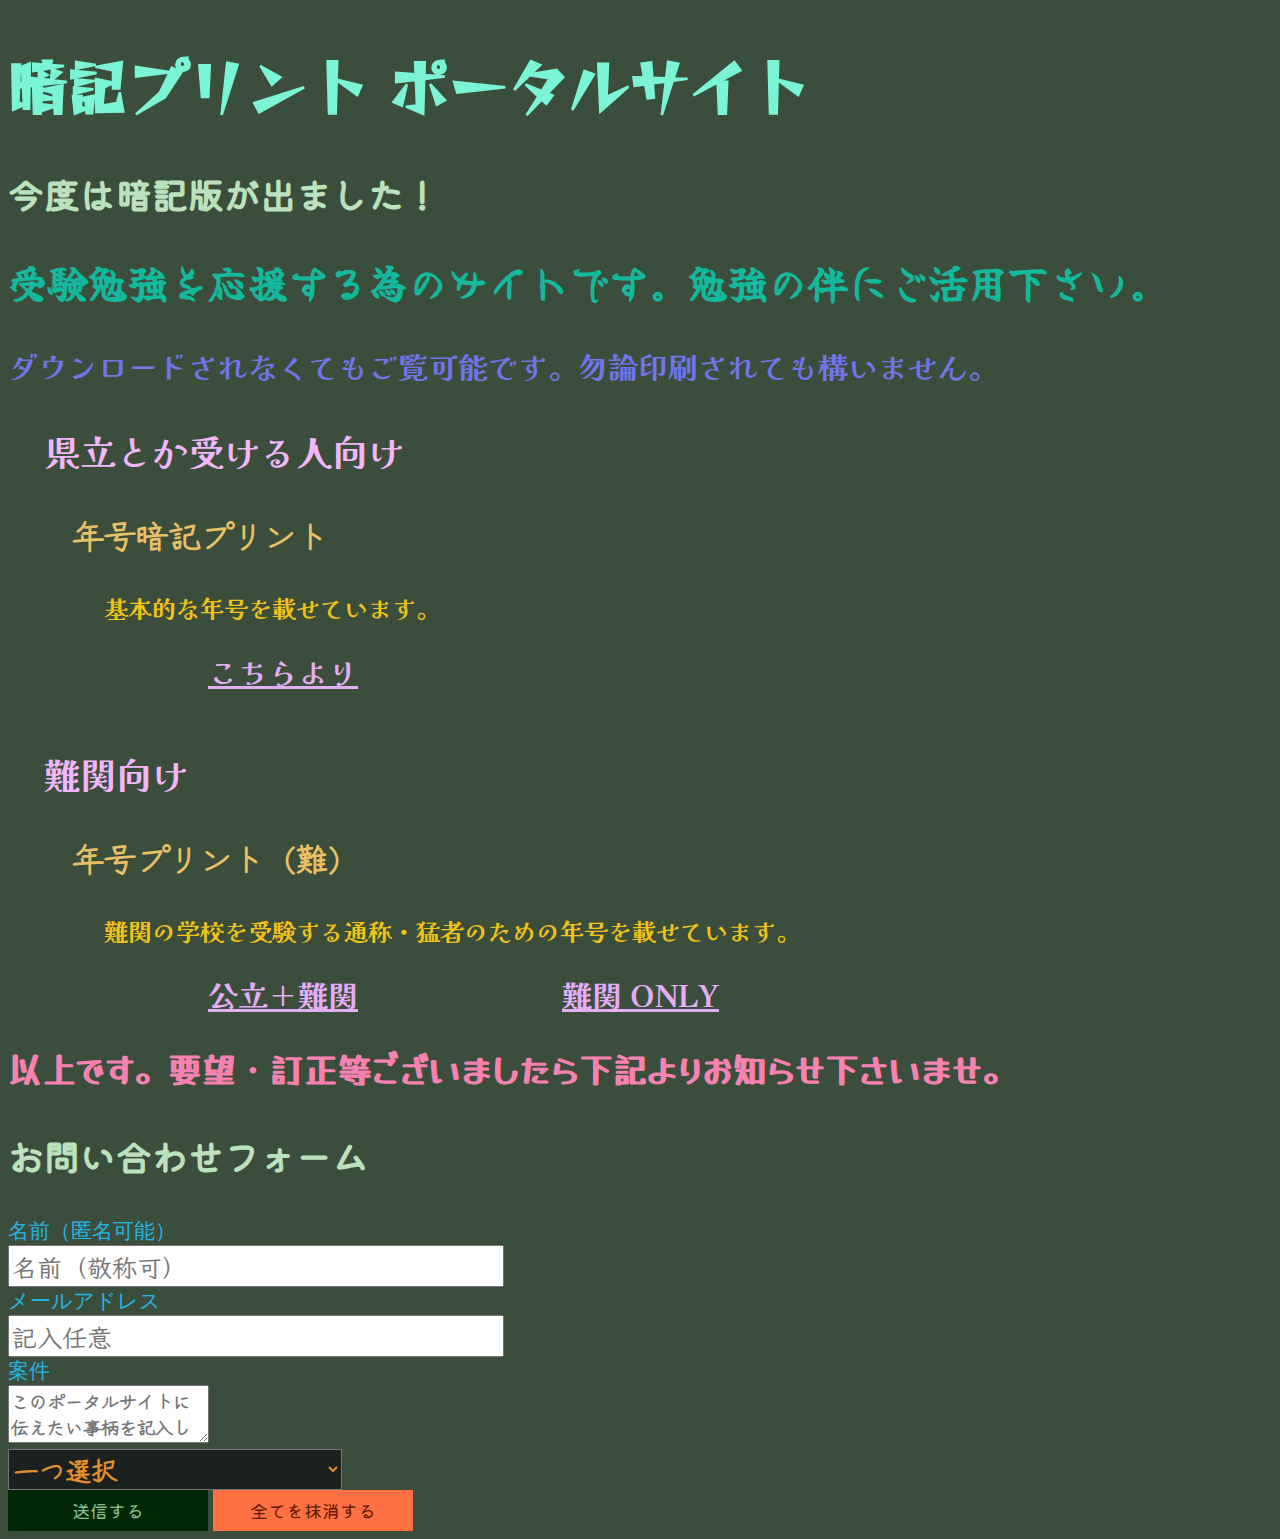
==== index.html @ 482bfe96 "Add files via upload" ====
<!DOCTYPE html>
<html>

<head>
  <meta charset="utf-8">
  <meta name="viewport" content="width=device-width">
  <title>暗記プリント　ウェブポータル</title>
  <link href="style.css" rel="stylesheet" type="text/css" />
  <link rel="stylesheet" href="https://fonts.googleapis.com/css?family=Reggae+One">
  <link rel="stylesheet" href="https://fonts.googleapis.com/css?family=Yuji+Mai">
  <link rel="stylesheet" href="https://fonts.googleapis.com/css?family=Kaisei+Opti">
  <link rel="stylesheet" href="https://fonts.googleapis.com/css?family=Zen+Kurenaido">
  <link rel="stylesheet" href="https://fonts.googleapis.com/css?family=Chokokutai&effect=fire-animation|3d-float">
  <link rel="stylesheet" href="https://fonts.googleapis.com/css?family=Klee+One">
  <link rel="stylesheet" href="https://fonts.googleapis.com/css?family=Yusei+Magic">
  <link rel="stylesheet" href="https://fonts.googleapis.com/css?family=Kiwi+Maru">
  <link rel="stylesheet" href="https://fonts.googleapis.com/css?family=Kaisei+Decol">
<meta name="description" content="暗記に悩む受験生を何等かの形で応援できていればよろしいです。">
<link rel="shortcut icon" type="image/png" href="images/supper.jpg">

  <!-- https://fonts.google.com/?preview.text=%E4%BA%88%E7%BF%92%E3%83%97%E3%83%AA%E3%83%B3%E3%83%88%0A%E4%BD%BF%E3%81%86&subset=japanese&noto.script=Hira -->
</head>

<body>
  <!-- <p class="temp">整備中デス</p> -->	
  <h1 class="mainHead">暗記プリント ポータルサイト</h1>
  <h2 class="mainDesk3">今度は暗記版が出ました！</h2>
  <h2 class="mainDesk">受験勉強を応援する為のサイトです。勉強の伴にご活用下さい。</h2>
  <h2 class="mainDesk2"> ダウンロードされなくてもご覧可能です。勿論印刷されても構いません。</h2>

  <div class="day one">
    <h3 class="mainCont">　県立とか受ける人向け</h3>
    <div class="nengo-basic">
      <h3 class="mainSub">　　年号暗記プリント</h3>
      <h3 class="addInfo">　　　　基本的な年号を載せています。</h3>
      <a href="kokai_bijutsuka.html" class="mainFile" onclick="window.open('kokai_bijutsuka.html', 'width=300,height=250'); return false;">こちらより</a>
    </div>
    <!-- <br>
    <div class="shakai">
      <h3 class="mainSub">　　2時間目　社会科</h3>
      <a href="kokai_shakai.html" class="mainFile" onclick="window.open('kokai_shakai.html', 'width=300,height=250'); return false;">こちらより</a>
    </div>
    <br>
    <div class="ongaku">
      <h3 class="mainSub">　　3時間目　音楽科</h3>
      <a href="kokai_ongaku.html" class="mainFile"  onclick="window.open('kokai_ongaku.html', 'width=300,height=250'); return false;">こちらより</a>
    </div>
    <br> -->
  </div>

<br> 

  <div class="day two">
    <h3 class="mainCont">　難関向け</h3>
    <div class="nengo-adva">
      <h3 class="mainSub">　　年号プリント（難）</h3>
      <h3 class="addInfo">　　　　難関の学校を受験する通称・猛者のための年号を載せています。</h3>
      <a href="nengo_adv.html" class="mainFile"  onclick="window.open('kokai_kokugo.html', 'width=300,height=250'); return false;">公立＋難関</a>
      <a href="kokai_kokugo.html" class="mainFile"  onclick="window.open('kokai_kokugo.html', 'width=300,height=250'); return false;">難関 ONLY</a>

    </div>
    <!-- <br>
    <div class="shakai">
      <h3 class="mainSub">　　2時間目　技術家庭科</h3>
      <a href="kokai_gijutsu.html" class="mainFile" onclick="window.open('kokai_gijutsu.html', 'width=300,height=250'); return false;">Part 1 ギジュツ　こちらより</a>
      <a href="kokai_css.html" class="mainFile" onclick="window.open('kokai_css.html', 'width=300,height=250'); return false;">Part 2 HTML・CSS　こちらより</a>
      <a href="kokai_katei.html" class="mainFile" onclick="window.open('kokai_katei.html', 'width=300,height=250'); return false;">Part 3 カテイカ　こちらより</a>
    </div>
    <br>
    <div class="rika">
      <h3 class="mainSub">　　3時間目　理科</h3>
      <a href="kokai_rika.html" class="mainFile"  onclick="window.open('kokai_rika.html', 'width=300,height=250'); return false;">こちらより</a>
    </div>
    <br>
  </div>

  <div class="day three">
    <h3 class="mainCont">　3日目・11月8日　水曜日</h3>
    <div class="eigo">
      <h3 class="mainSub">　　1時間目　英語科</h3>
      <a class="mainFile">カツジョウします。</a>
    </div>
    <br>
    <div class="shakai">
      <h3 class="mainSub">　　2時間目　保健体育科</h3>
      <a href="kokai_hotai.html" class="mainFile"  onclick="window.open('kokai_hotai.html', 'width=300,height=250'); return false;">こちらより</a>
    </div>
    <br>
    <div class="suugaku">
      <h3 class="mainSub">　　3時間目　数学科</h3>
      <a href="kokai_maths.html" class="mainFile"  onclick="window.open('kokai_maths.html', 'width=300,height=250'); return false;">こちらより</a>
    </div>
    <br>
  </div> -->

<h2 class="end">以上です。要望・訂正等ございましたら下記よりお知らせ下さいませ。</h2>

<h3 class="mainDesk3">お問い合わせフォーム</h3>
    <div class="form">
      <form name="form" action="form.php">
        <div>
          <label for="name">名前（匿名可能）</label>
          <br>
          <input type="text" id="name" name="name" placeholder="名前（敬称可）" required>
        </div>
        <div>
          <label for="email">メールアドレス</label>
          <br>
          <input type="email" id="email" name="email" placeholder="記入任意">
        </div>
        <div>
          <label for="message">案件</label>
          <br>
          <textarea id="message" name="message" placeholder="このポータルサイトに伝えたい事柄を記入してください。" row="5" required></textarea>
        </div>
        <div class="dropdownlit">
          <select id="select" name="select" required>
            <option>一つ選択</option>				
            <option>このポータルの感想</option>
            <option>取り上げて欲しいこと</option>
            <option>自分もこの企画に参加する</option>
            <option>苦情や改善点</option>
          </select>
        </div>
        <div class="bottom">
          <button type="submit" class="submit">送信する</button>
          <button type="reset" class="reset">全てを抹消する</button>
          <br>
        </div>
      </form>
    </div>

</body>

</html>
---- style.css ----
body {
  background-color:#3b4e3c;
}

.mainHead {
    color: #7bf4d6;
    font-family: "Reggae One";
    font-weight: bold;
    font-size: 60px;
}
.mainDesk {
    color: #14b89c;
    font-family: "Yuji Mai";
    font-weight: bold;
    font-size: 40px;
}
.mainDesk2 {
    color: #7175ea;
    font-family: "Kaisei Opti";
    font-weight: bold;
    font-size: 30px;
}
.mainDesk3 {
    color: #bce1bd;
    font-family: "Kiwi Maru";
    /* font-weight: bold; */
    font-size: 36px;
}
.mainCont {
    color: #f3b6fb;
    font-family: "Kaisei Opti";
    font-weight: bold;
    font-size: 36px;
}
.mainSub {
    color: #eac066;
    font-family: "Zen Kurenaido";
    font-weight: bold;
    font-size: 32px;
}
.mainFile {
    color: #e5adf5;
    font-family: "Kaisei Decol";
    font-weight: bold;
    font-size: 30px;
}
.temp {
    color: #fb3737;
    font-family: "Klee One";
    font-weight: bold;
    font-size: 250px;
}
.end {
    color: #f782b1;
    font-family: "Yusei Magic";
    font-weight: bold;
    font-size: 34px;
}

a {
  padding-left:200px;
}

.addInfo {
  color: #f2c218;
  font-family: "Kaisei Opti";
  font-weight: bold;
  font-size: 24px;
}

.form01 {
  color: #24b5e5;
  font-family: "Yomogi";
  /* font-weight: bold; */
  font-size: 28px;
}

.submit {
  background-color: white; 
  color: black; 
  border: 2px solid #04AA6D;
}

/* button animate */
.reset {
  color: #601901;
  font-family: "Kiwi Maru";
  font-size: 18px;
  
  position: relative;
  background-color: #ff7142;
  border: none;
  padding: 7.5px;
  width: 200px;
  text-align: center;
  transition-duration: 0.4s;
  text-decoration: none;
  overflow: hidden;
  cursor: pointer;
}

.reset:after {
  content: "";
  background: #f1f1f1;
  display: block;
  position: absolute;
  padding-top: 200%;
  padding-left: 350%;
  margin-left: -20px !important;
  margin-top: -120%;
  opacity: 0;
  transition: all 0.8s
}

.reset:active:after {
  padding: 0;
  margin: 0;
  opacity: 1;
  transition: 0s
}
/* button animate */
/* submit ani */
.submit {
  color: #87c090;
  font-family: "Kiwi Maru";
  font-size: 18px;
  border: 10px solid #c2e5d8;

  position: relative;
  background-color: #012804;
  border: none;
  padding: 7.5px;
  width: 200px;
  text-align: center;
  transition-duration: 0.4s;
  text-decoration: none;
  overflow: hidden;
  cursor: pointer;
}

.submit:after {
  content: "";
  background: #f1f1f1;
  display: block;
  position: absolute;
  padding-top: 200%;
  padding-left: 350%;
  margin-left: -20px !important;
  margin-top: -120%;
  opacity: 0;
  transition: all 0.8s
}

.submit:active:after {
  padding: 0;
  margin: 0;
  opacity: 1;
  transition: 0s
}
/* submit ani end */


form {
  color: #24b5e5;
  font-family: "Zen Antique Soft";
  font-size: 21px;
}

input {
  color: #161485;
  font-family: "Klee One";
  font-size: 25px;
  font-weight: bold;
}

option {
  color: #022f5a;
  font-family: "Hina Mincho";
  font-size: 15px;
  font-weight: bold;
}

textarea {
  color: #e6902d;
  font-family: "Zen Kurenaido";
  font-size: 18px;
  font-weight: bold;
}

/* glow 4 select */
select {
  color: #e6902d;
  font-family: "Zen Kurenaido";
  font-size: 26px;
  font-weight: bold;
  animation: glow 1s ease-in-out infinite alternate;
  background: #0a0b10aa;
}
@-webkit-keyframes glow {
from {
  text-shadow: 0 0 10px #fff, 0 0 20px #fff, 0 0 30px #e60073, 0 0 40px #e60073, 0 0 50px #e60073, 0 0 60px #e60073, 0 0 70px #e60073;
}

/* glowed. */
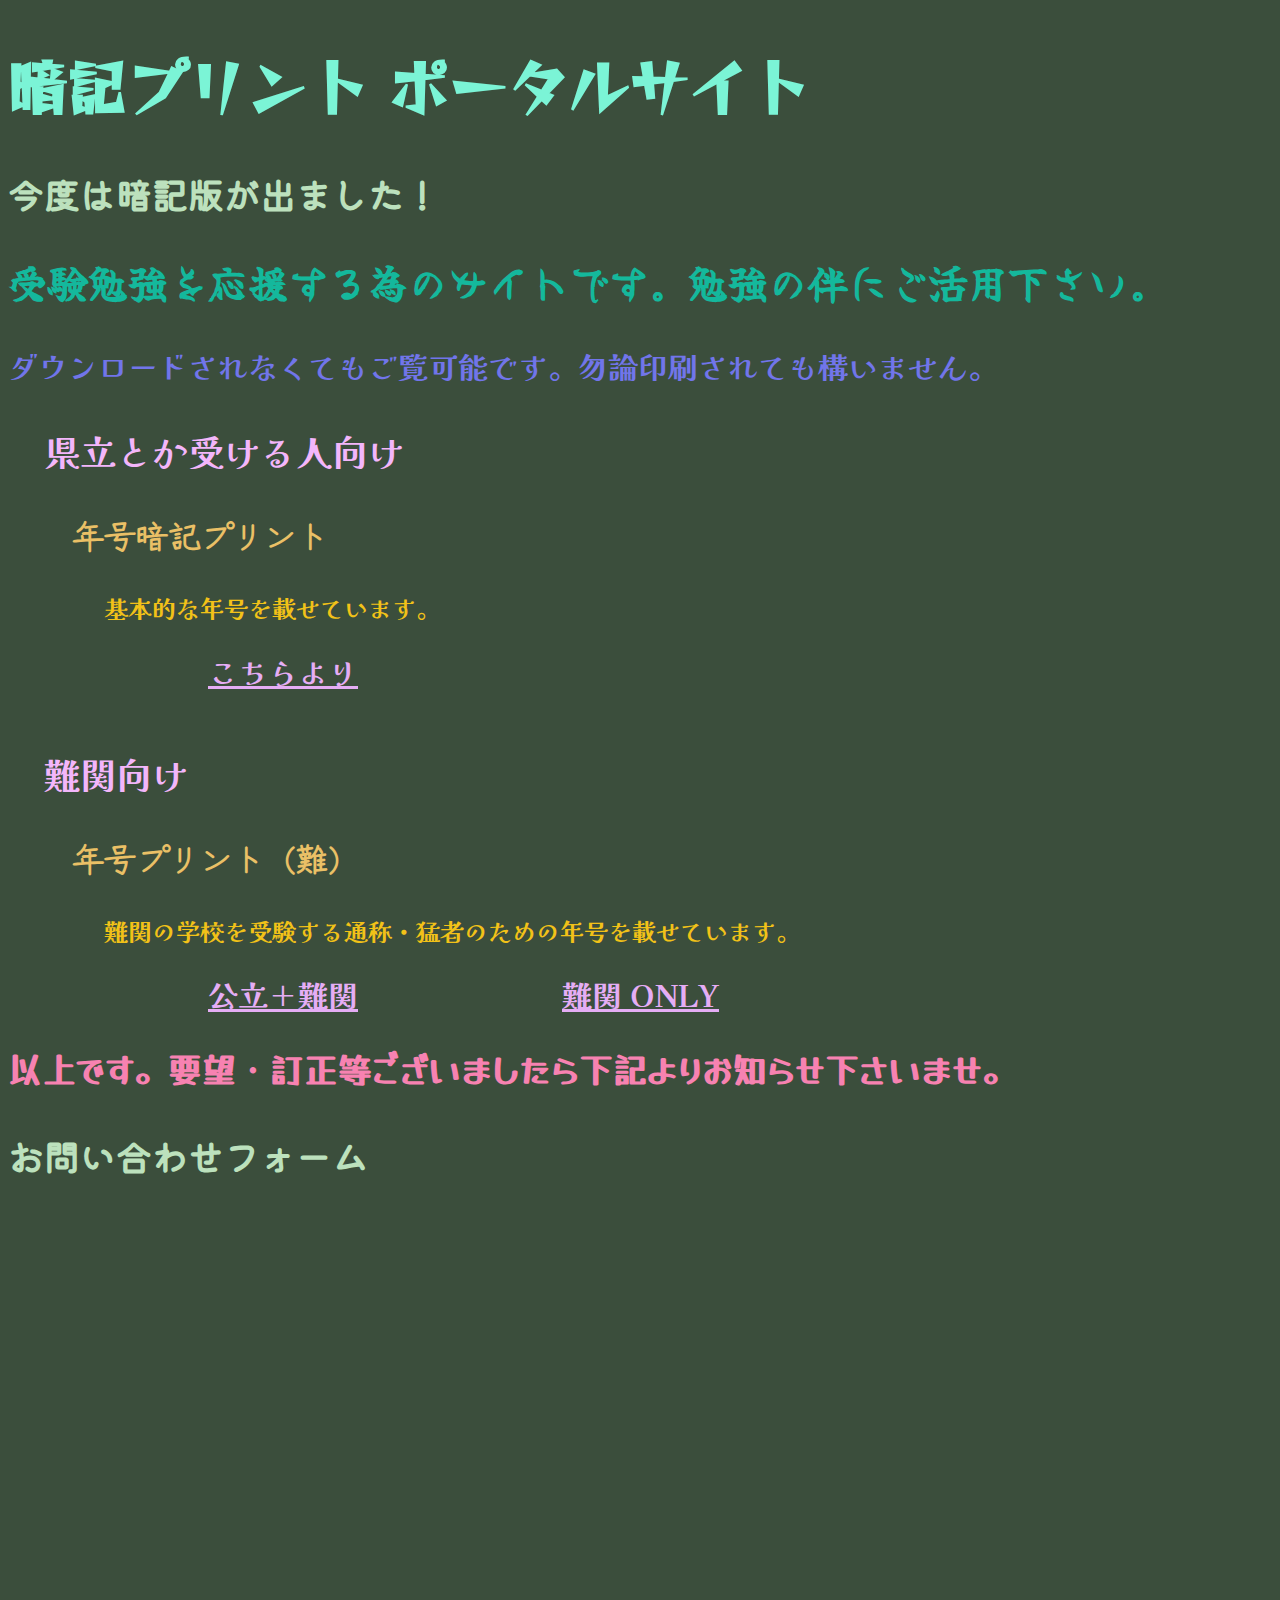
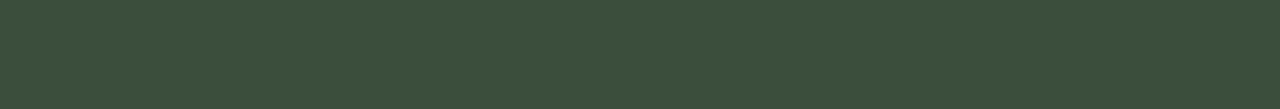
==== commit 92b2700a: "Update index.html" ====
--- a/index.html
+++ b/index.html
@@ -55,7 +55,7 @@
     <div class="nengo-adva">
       <h3 class="mainSub">　　年号プリント（難）</h3>
       <h3 class="addInfo">　　　　難関の学校を受験する通称・猛者のための年号を載せています。</h3>
-      <a href="nengo_adv.html" class="mainFile"  onclick="window.open('kokai_kokugo.html', 'width=300,height=250'); return false;">公立＋難関</a>
+      <a href="nengo_adv.html" class="mainFile"  onclick="window.open('nengo_adv.html', 'width=300,height=250'); return false;">公立＋難関</a>
       <a href="kokai_kokugo.html" class="mainFile"  onclick="window.open('kokai_kokugo.html', 'width=300,height=250'); return false;">難関 ONLY</a>
 
     </div>
@@ -96,7 +96,7 @@
 <h2 class="end">以上です。要望・訂正等ございましたら下記よりお知らせ下さいませ。</h2>
 
 <h3 class="mainDesk3">お問い合わせフォーム</h3>
-    <div class="form">
+    <!-- <div class="form">
       <form name="form" action="form.php">
         <div>
           <label for="name">名前（匿名可能）</label>
@@ -128,8 +128,10 @@
           <br>
         </div>
       </form>
-    </div>
+    </div> -->
+
+    <iframe width="640px" height="480px" src="https://forms.office.com/r/MGnJ77uSXV?embed=true" frameborder="0" marginwidth="0" marginheight="0" style="border: none; max-width:100%; max-height:100vh" allowfullscreen webkitallowfullscreen mozallowfullscreen msallowfullscreen> </iframe>
 
 </body>
 
-</html>+</html>
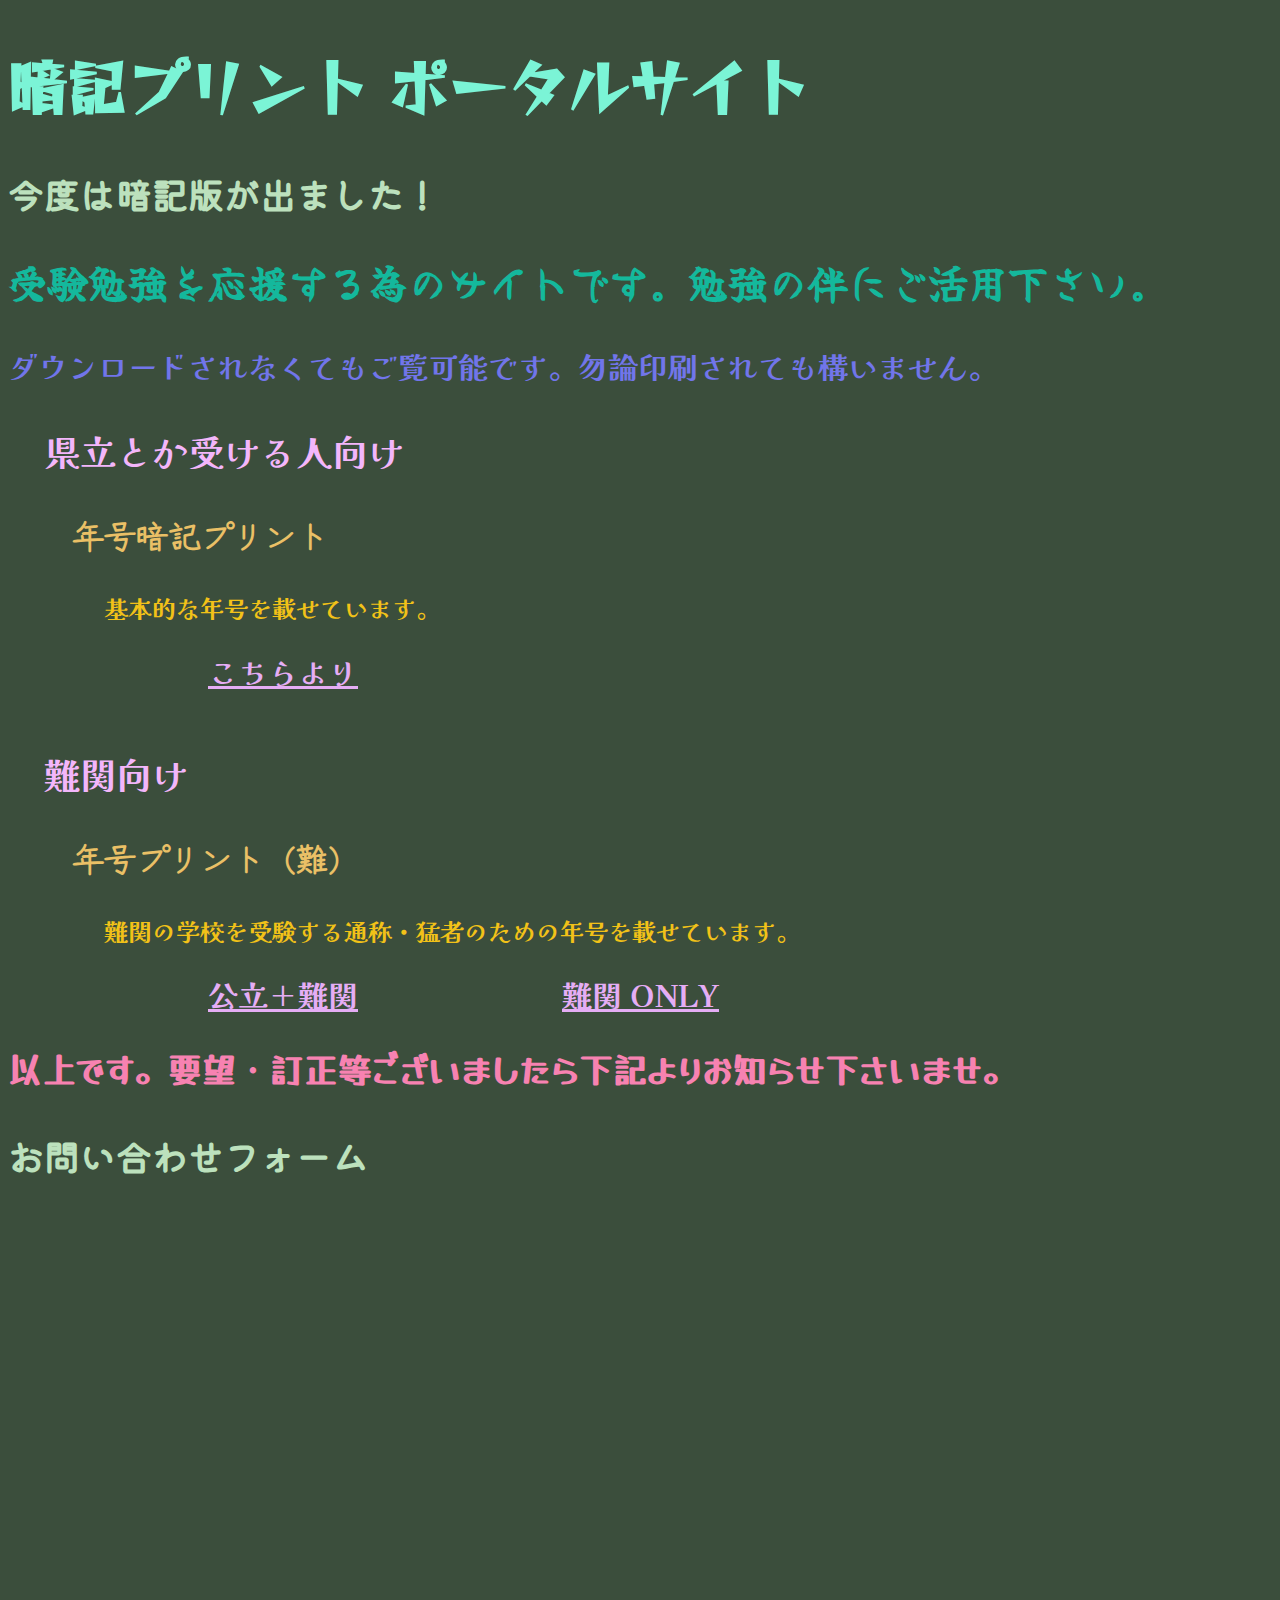
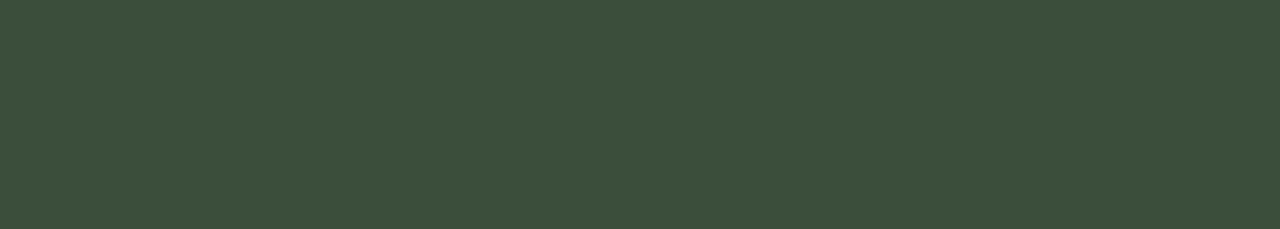
==== commit b48a66d8: "Update index.html" ====
--- a/index.html
+++ b/index.html
@@ -130,7 +130,7 @@
       </form>
     </div> -->
 
-    <iframe width="640px" height="480px" src="https://forms.office.com/r/MGnJ77uSXV?embed=true" frameborder="0" marginwidth="0" marginheight="0" style="border: none; max-width:100%; max-height:100vh" allowfullscreen webkitallowfullscreen mozallowfullscreen msallowfullscreen> </iframe>
+    <iframe width="750px" height="600px" src="https://forms.office.com/r/MGnJ77uSXV?embed=true" frameborder="0" marginwidth="0" marginheight="0" style="border: none; max-width:100%; max-height:100vh" allowfullscreen webkitallowfullscreen mozallowfullscreen msallowfullscreen> </iframe>
 
 </body>
 
